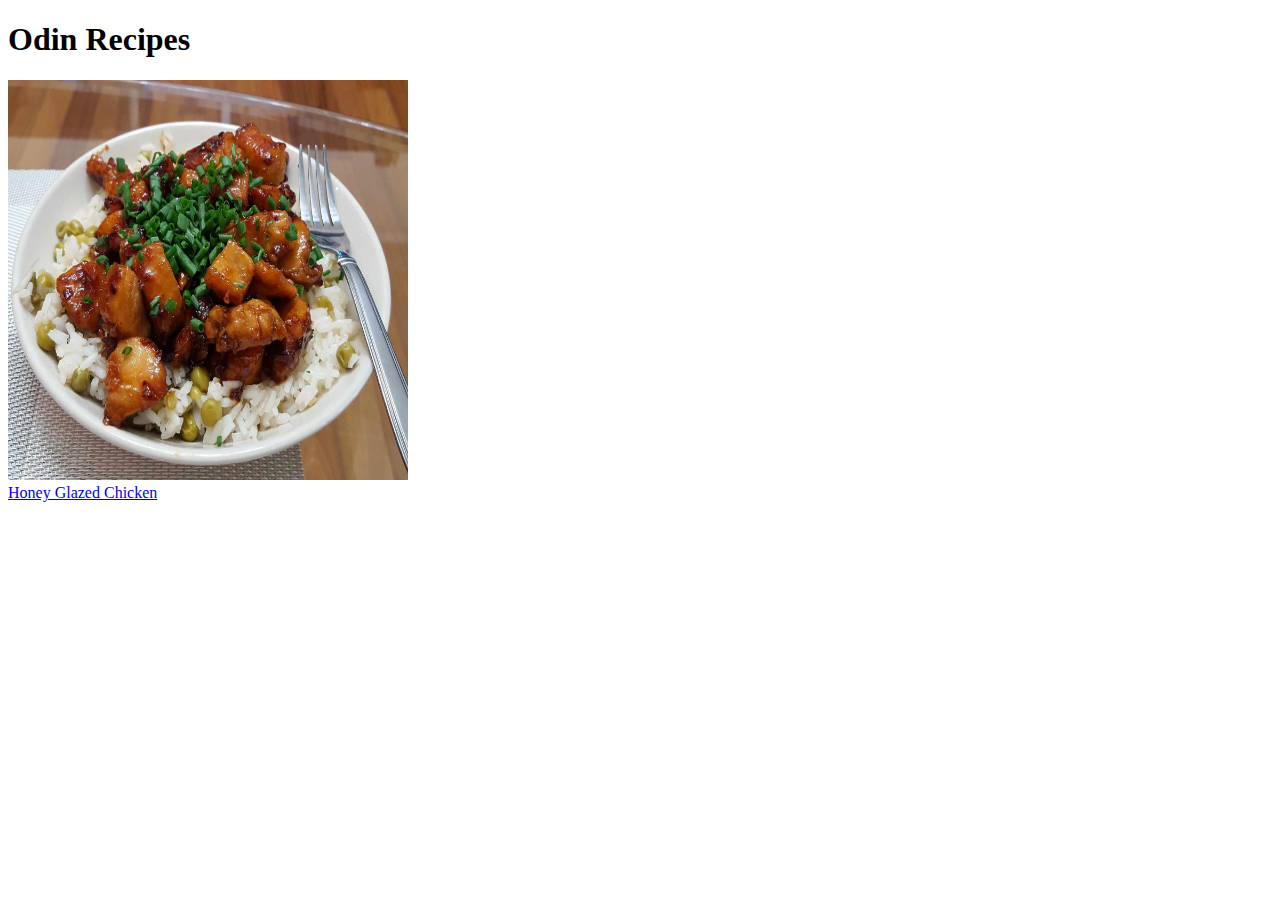
==== index.html @ 2c6be724 "Spell check and add titles" ====
<!DOCTYPE html>
<html lang="en">
<head>
    <meta charset="UTF-8">
    <title>Recipes</title>
</head>
<body>

    <h1>Odin Recipes</h1>
    <img src="images/honey-glazed-chicken.jpg" width="400" height="400" alt="Dish image">
    <br>
    <a href="recipes/honey-glazed-chicken.html">Honey Glazed Chicken</a>
</body>
</html>
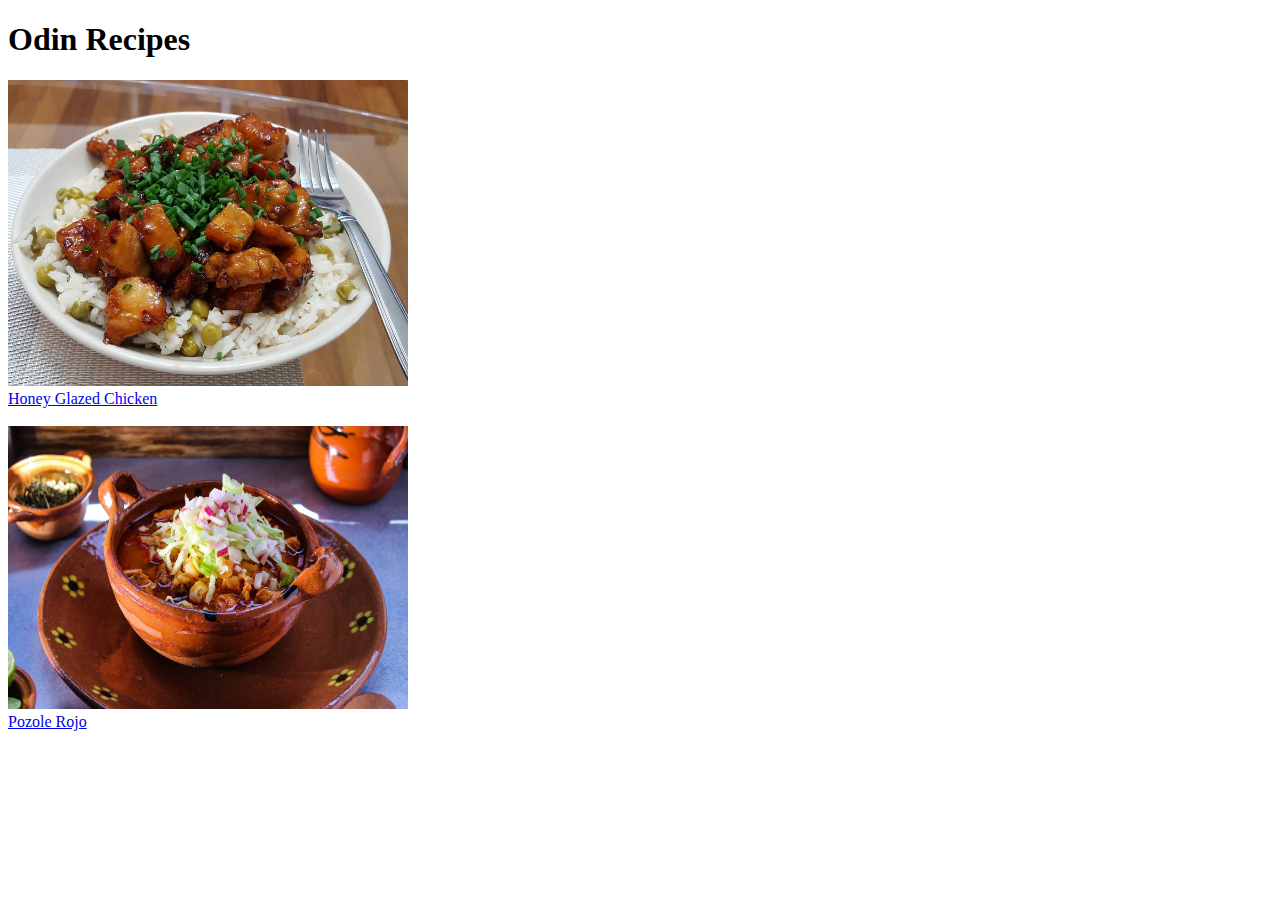
==== commit d83eeee3: "Link index to second recipe and adjust images px" ====
--- a/index.html
+++ b/index.html
@@ -7,8 +7,13 @@
 <body>
 
     <h1>Odin Recipes</h1>
-    <img src="images/honey-glazed-chicken.jpg" width="400" height="400" alt="Dish image">
+    <img src="images/honey-glazed-chicken.jpg" width="400" height="306" alt="Dish image">
     <br>
     <a href="recipes/honey-glazed-chicken.html">Honey Glazed Chicken</a>
+    <br><br>
+    <img src="images/pozole1.jpg" width="400" height="283" alt="Dish image">
+    <br>
+    <a href="recipes/pozole-rojo.html">Pozole Rojo</a>
+
 </body>
 </html>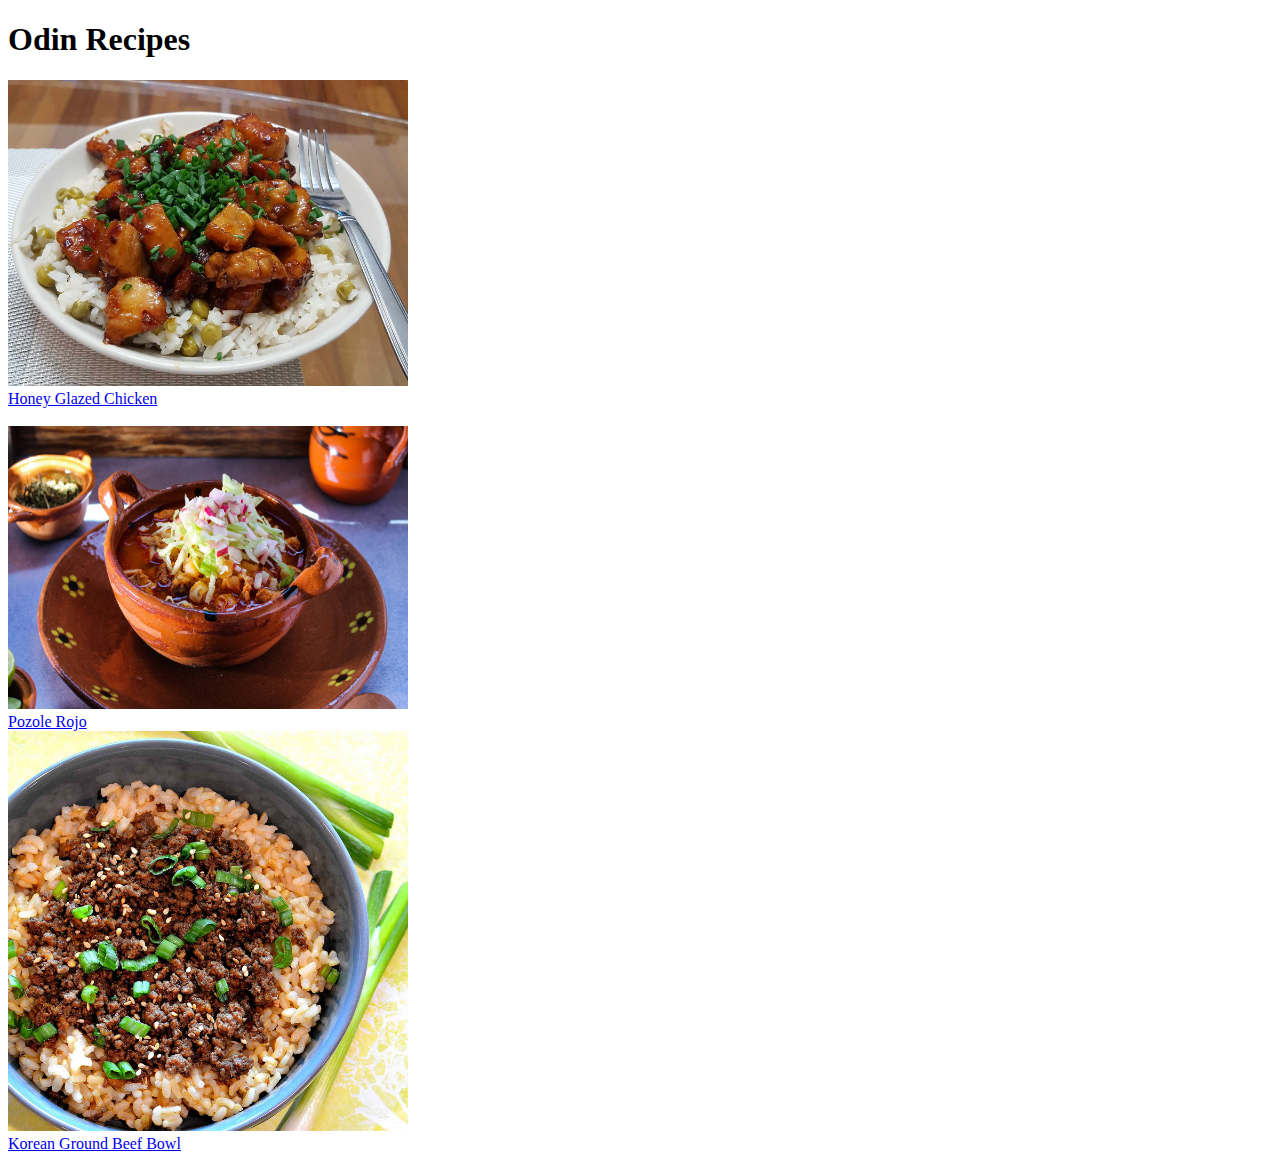
==== commit 81abc2c1: "Add third recipe page" ====
--- a/index.html
+++ b/index.html
@@ -1,9 +1,11 @@
 <!DOCTYPE html>
 <html lang="en">
+
 <head>
     <meta charset="UTF-8">
     <title>Recipes</title>
 </head>
+
 <body>
 
     <h1>Odin Recipes</h1>
@@ -14,6 +16,11 @@
     <img src="images/pozole1.jpg" width="400" height="283" alt="Dish image">
     <br>
     <a href="recipes/pozole-rojo.html">Pozole Rojo</a>
+    <br>
+    <img src="images/beef-bowl1.jpg" width="400" height="400" alt="Dish image">
+    <br>
+    <a href="recipes/beef-bowl.html">Korean Ground Beef Bowl</a>
 
 </body>
+
 </html>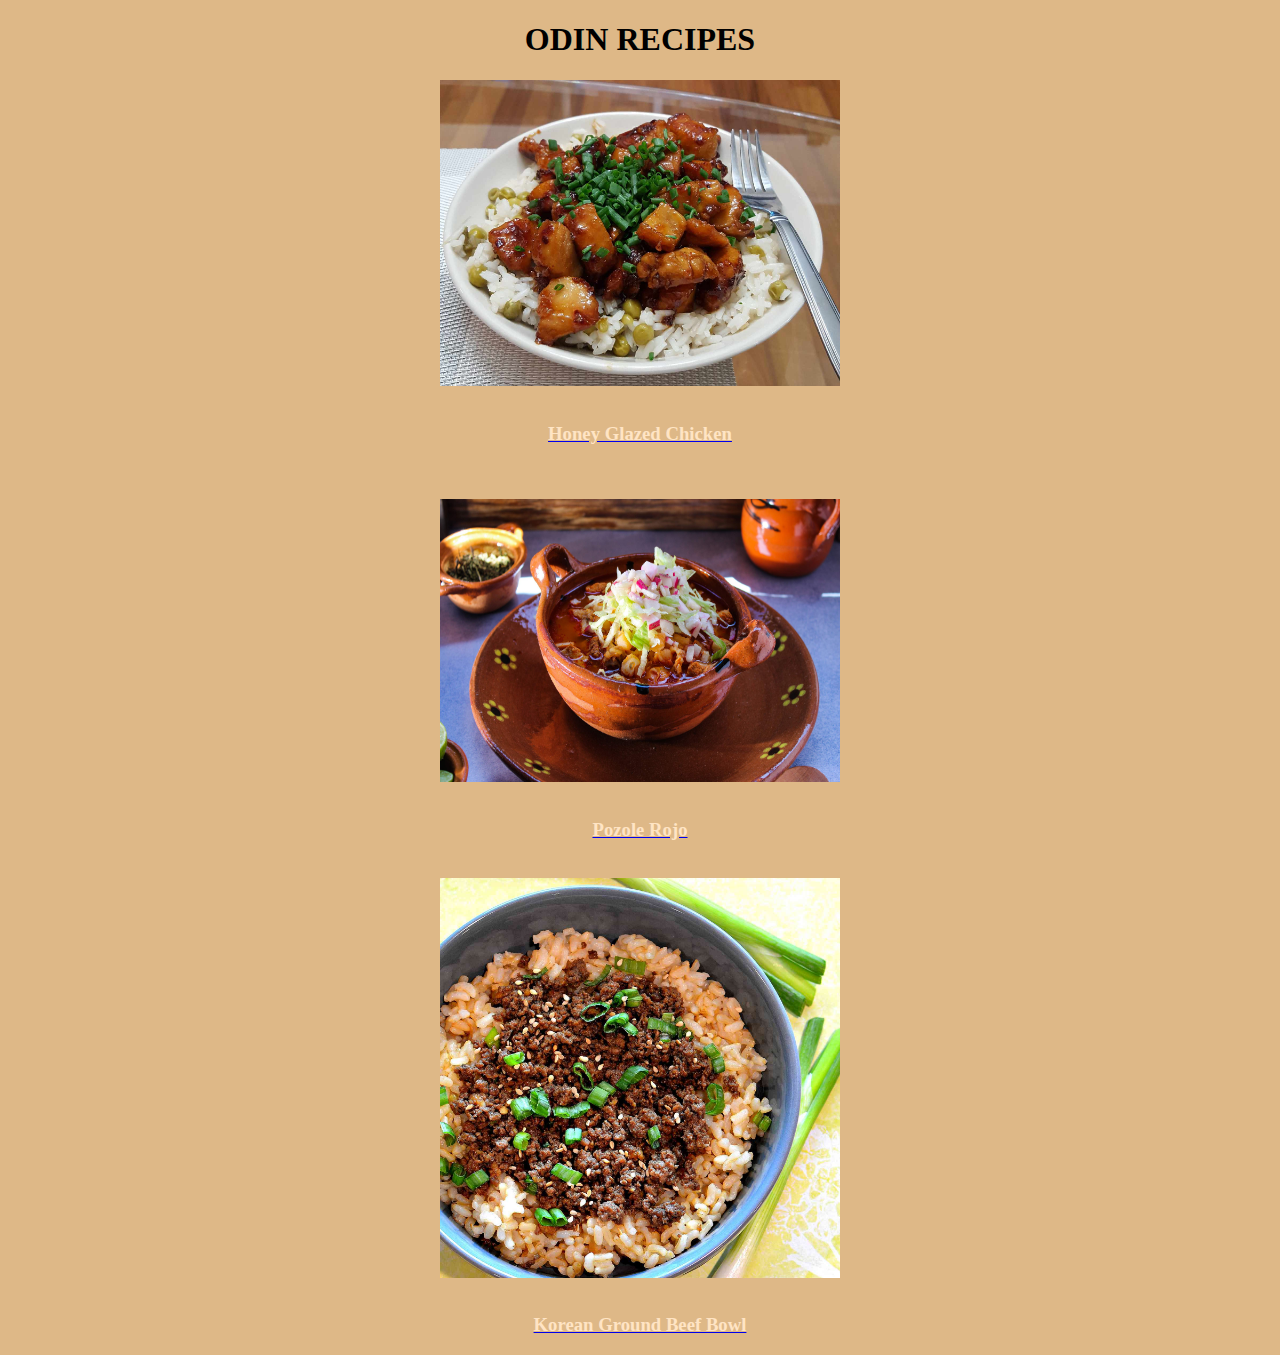
==== commit 5d231ed3: "Add background image and font styles" ====
--- a/index.html
+++ b/index.html
@@ -1,25 +1,25 @@
 <!DOCTYPE html>
-<html lang="en">
-
+<html lang="en" id="index">
 <head>
+    <link rel="stylesheet" href="styles.css">
+    <meta name="viewport" content="width=device-width, initial-scale=1.0" />
     <meta charset="UTF-8">
     <title>Recipes</title>
 </head>
 
 <body>
-
-    <h1>Odin Recipes</h1>
+    <h1 class="titleFont">ODIN RECIPES</h1>
     <img src="images/honey-glazed-chicken.jpg" width="400" height="306" alt="Dish image">
     <br>
-    <a href="recipes/honey-glazed-chicken.html">Honey Glazed Chicken</a>
+    <a href="recipes/honey-glazed-chicken.html"> <h3 class="dishFont">Honey Glazed Chicken</h3></a>
     <br><br>
     <img src="images/pozole1.jpg" width="400" height="283" alt="Dish image">
     <br>
-    <a href="recipes/pozole-rojo.html">Pozole Rojo</a>
+    <a href="recipes/pozole-rojo.html"> <h3 class="dishFont">Pozole Rojo</h3></a>
     <br>
     <img src="images/beef-bowl1.jpg" width="400" height="400" alt="Dish image">
     <br>
-    <a href="recipes/beef-bowl.html">Korean Ground Beef Bowl</a>
+    <a href="recipes/beef-bowl.html"><h3 class="dishFont">Korean Ground Beef Bowl</h3></a>
 
 </body>
 
--- a/styles.css
+++ b/styles.css
@@ -0,0 +1,29 @@
+/*Styles.css*/
+html{
+    background-color: burlywood;
+}
+h1{
+    text-align: center;
+    font-weight: bold;
+}
+
+a{
+    display: block;
+    text-align: center;
+}
+img{
+    display: block;
+    margin-left: auto;
+    margin-right:auto;
+}
+html#index{
+    background-image: url("https://wallpapers.com/images/hd/wood-table-background-jofbzs89xz8gg3hq.jpg");
+    background-size: cover;
+   /* background-attachment: fixed; */
+}
+.dishFont{
+    color:bisque;
+}
+.titleFont{
+    color: black;
+}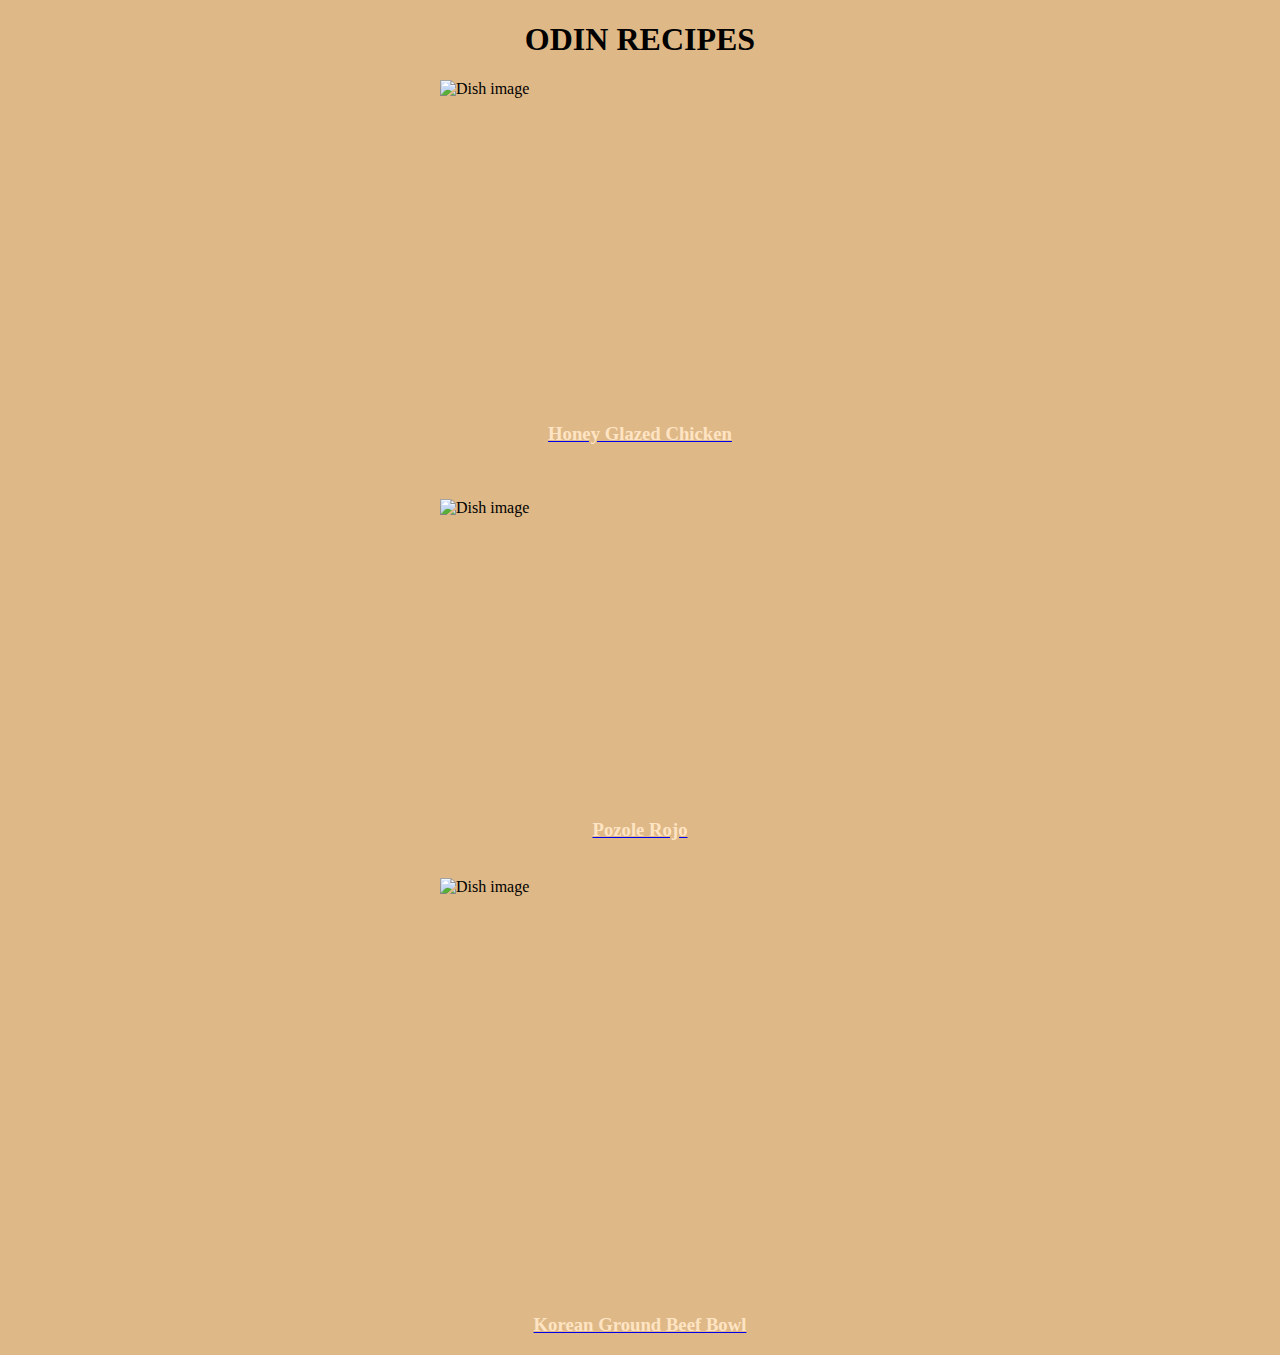
==== commit a40d8163: "Remove recipe images" ====
--- a/index.html
+++ b/index.html
@@ -9,15 +9,15 @@
 
 <body>
     <h1 class="titleFont">ODIN RECIPES</h1>
-    <img src="images/honey-glazed-chicken.jpg" width="400" height="306" alt="Dish image">
+    <img src="" width="400" height="306" alt="Dish image">
     <br>
     <a href="recipes/honey-glazed-chicken.html"> <h3 class="dishFont">Honey Glazed Chicken</h3></a>
     <br><br>
-    <img src="images/pozole1.jpg" width="400" height="283" alt="Dish image">
+    <img src="" width="400" height="283" alt="Dish image">
     <br>
     <a href="recipes/pozole-rojo.html"> <h3 class="dishFont">Pozole Rojo</h3></a>
     <br>
-    <img src="images/beef-bowl1.jpg" width="400" height="400" alt="Dish image">
+    <img src="" width="400" height="400" alt="Dish image">
     <br>
     <a href="recipes/beef-bowl.html"><h3 class="dishFont">Korean Ground Beef Bowl</h3></a>
 
--- a/styles.css
+++ b/styles.css
@@ -17,7 +17,7 @@
     margin-right:auto;
 }
 html#index{
-    background-image: url("https://wallpapers.com/images/hd/wood-table-background-jofbzs89xz8gg3hq.jpg");
+    background-image: url("");
     background-size: cover;
    /* background-attachment: fixed; */
 }
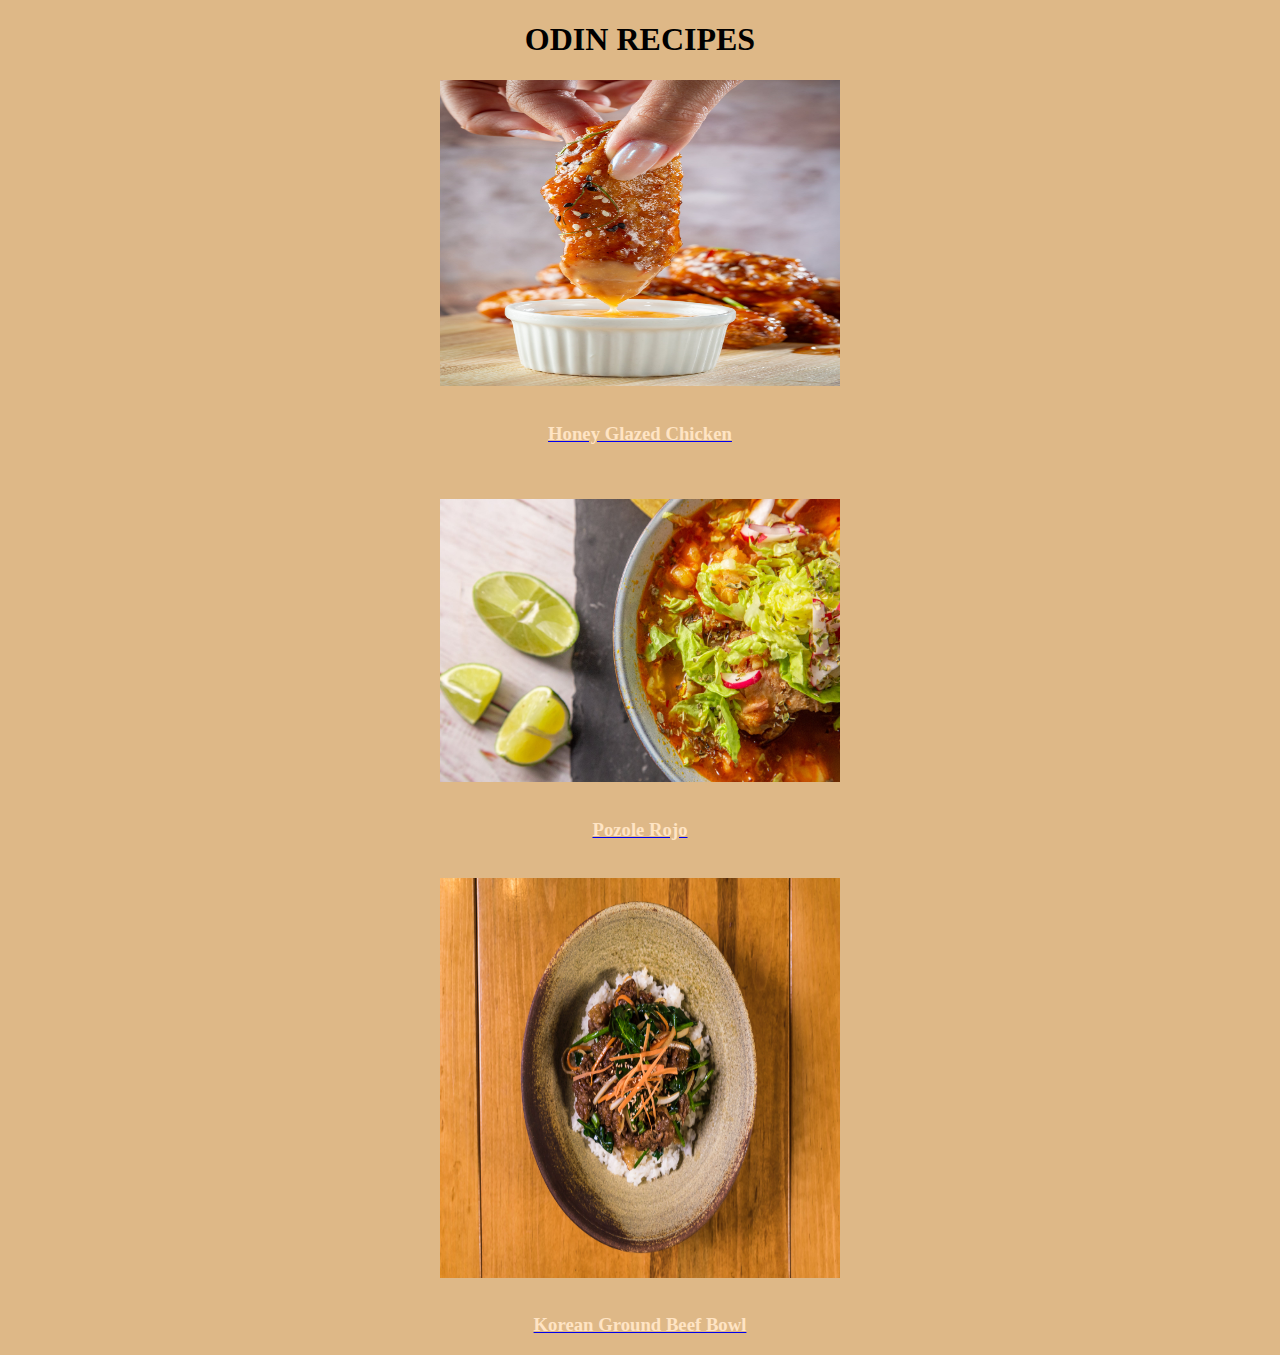
==== commit a5d799e6: "update README.md and update image files" ====
--- a/index.html
+++ b/index.html
@@ -9,15 +9,15 @@
 
 <body>
     <h1 class="titleFont">ODIN RECIPES</h1>
-    <img src="" width="400" height="306" alt="Dish image">
+    <img src="images/honey-glazed-chicken.jpg" width="400" height="306" alt="Dish image">
     <br>
     <a href="recipes/honey-glazed-chicken.html"> <h3 class="dishFont">Honey Glazed Chicken</h3></a>
     <br><br>
-    <img src="" width="400" height="283" alt="Dish image">
+    <img src="images/pozole.jpg" width="400" height="283" alt="Dish image">
     <br>
     <a href="recipes/pozole-rojo.html"> <h3 class="dishFont">Pozole Rojo</h3></a>
     <br>
-    <img src="" width="400" height="400" alt="Dish image">
+    <img src="images/beef-bowl.jpg" width="400" height="400" alt="Dish image">
     <br>
     <a href="recipes/beef-bowl.html"><h3 class="dishFont">Korean Ground Beef Bowl</h3></a>
 
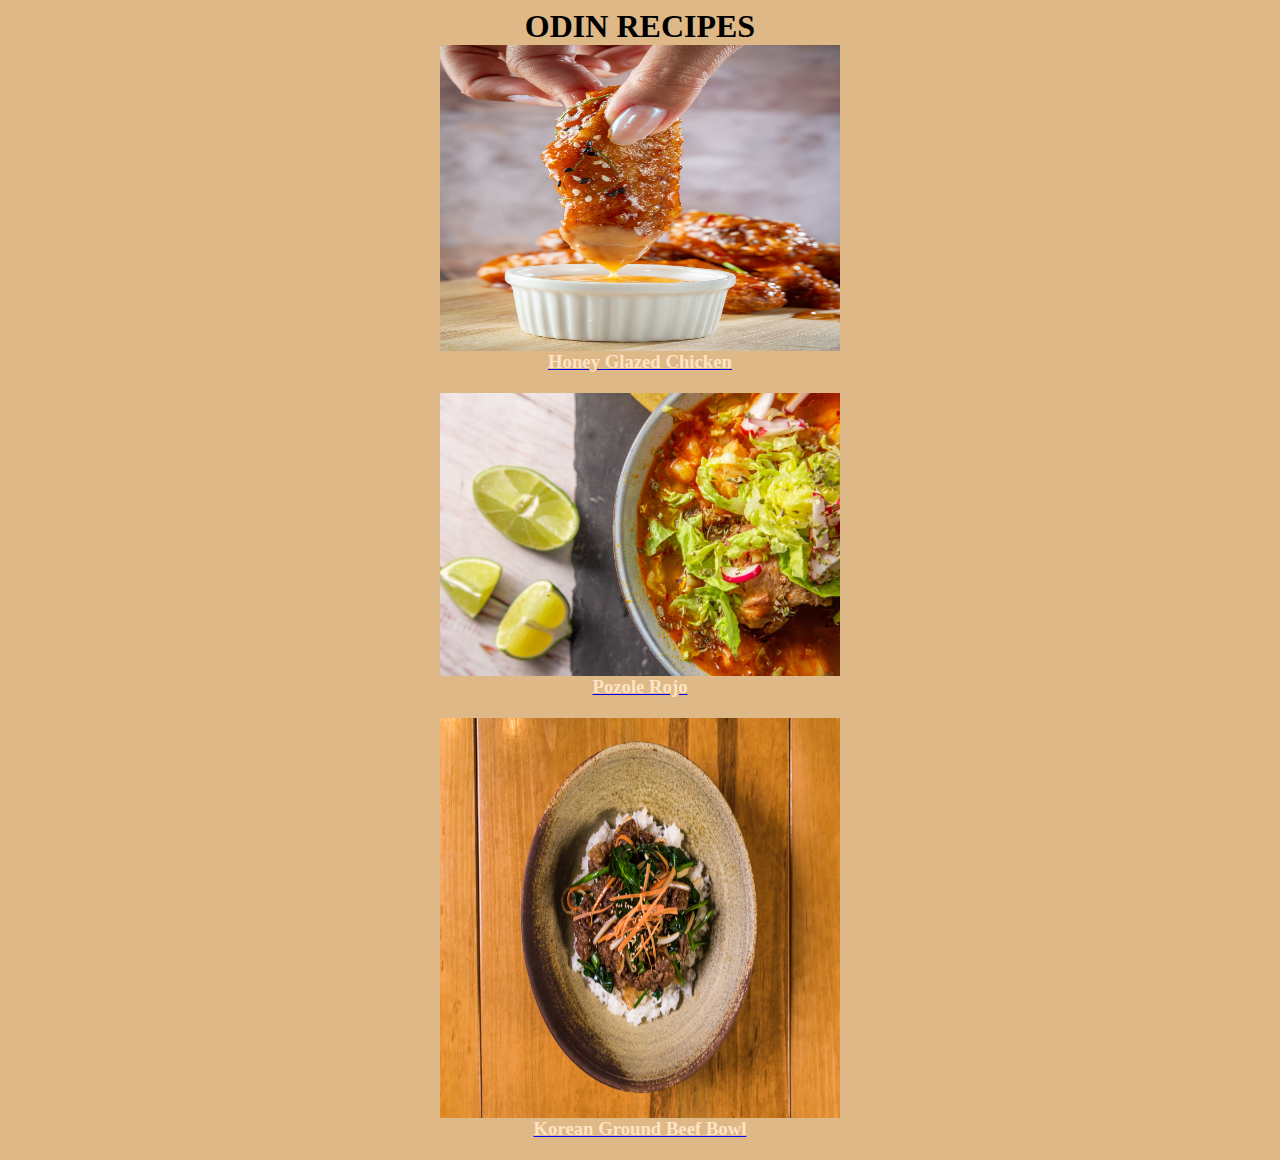
==== commit a4e039d8: "Adjust margins by reducing extra space" ====
--- a/index.html
+++ b/index.html
@@ -8,19 +8,15 @@
 </head>
 
 <body>
+    <div>
     <h1 class="titleFont">ODIN RECIPES</h1>
     <img src="images/honey-glazed-chicken.jpg" width="400" height="306" alt="Dish image">
-    <br>
     <a href="recipes/honey-glazed-chicken.html"> <h3 class="dishFont">Honey Glazed Chicken</h3></a>
-    <br><br>
     <img src="images/pozole.jpg" width="400" height="283" alt="Dish image">
-    <br>
     <a href="recipes/pozole-rojo.html"> <h3 class="dishFont">Pozole Rojo</h3></a>
-    <br>
     <img src="images/beef-bowl.jpg" width="400" height="400" alt="Dish image">
-    <br>
     <a href="recipes/beef-bowl.html"><h3 class="dishFont">Korean Ground Beef Bowl</h3></a>
-
+    </div>
 </body>
 
 </html>--- a/styles.css
+++ b/styles.css
@@ -2,19 +2,20 @@
 html{
     background-color: burlywood;
 }
+
 h1{
     text-align: center;
     font-weight: bold;
+    margin: 0px;
 }
-
-a{
-    display: block;
+h3.dishFont{
     text-align: center;
+    margin: 0px 0px 20px;
 }
 img{
     display: block;
-    margin-left: auto;
-    margin-right:auto;
+    margin: 0px auto;
+    padding: 0px;
 }
 html#index{
     background-image: url("");
